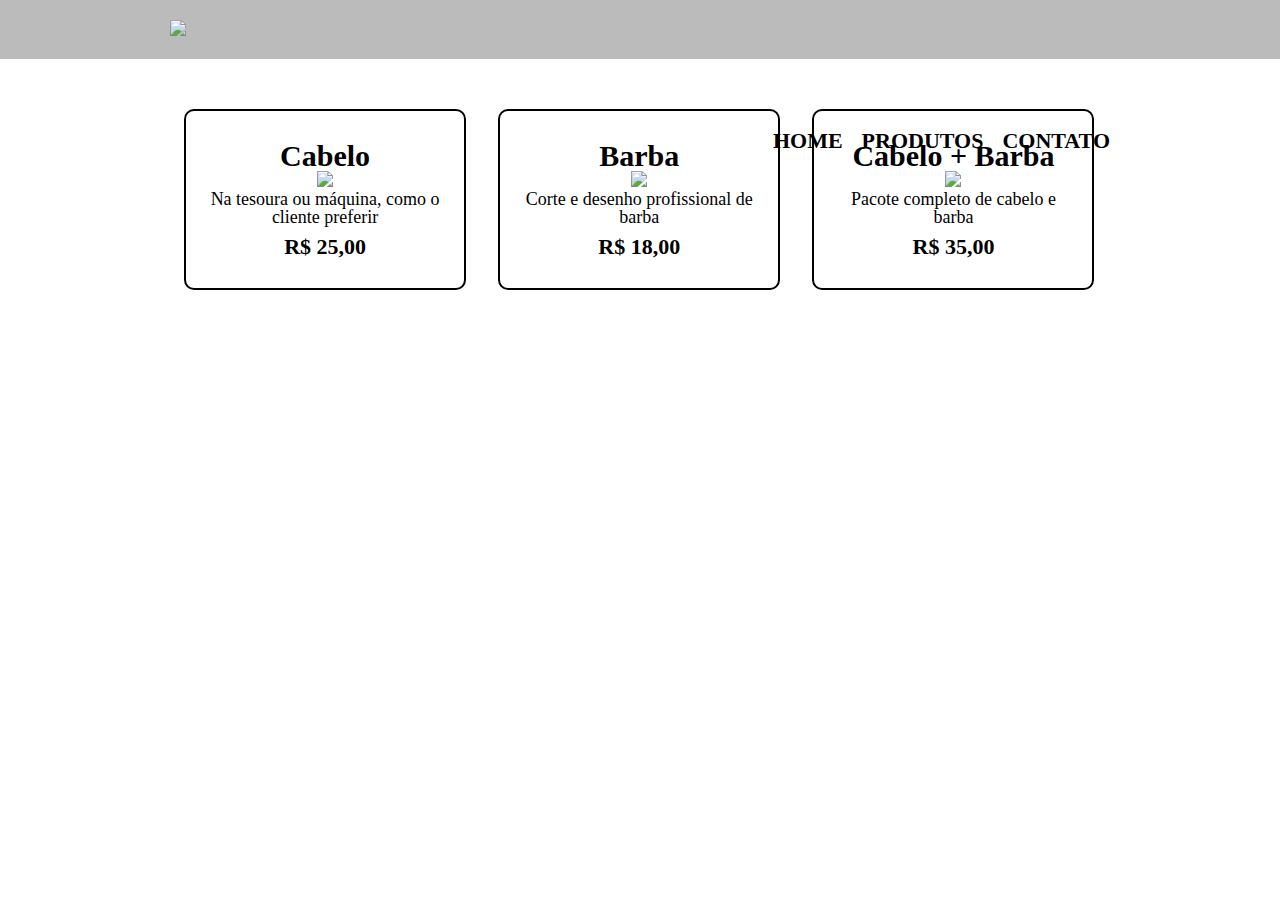
==== produtos.html @ e3bca257 "aula 04/12" ====
<!DOCTYPE html>
<html lang="pt-br">
    <head>
        <meta charset="UTF-8">
        <title>Produtos - Barbearia Alura</title>

        <link rel="stylesheet" href="reset.css">
        <link rel="stylesheet" href="produtos.css">
    </head>
    <body>
        <header>
            <div class="caixa">
                <h1><img src="logo.png"></h1>
                 <nav>
                    <ul>
                        <li><a href="index.html">Home</a></li>
                        <li><a href="produtos.html">Produtos</a></li>
                        <li><a href="contato.html">Contato</a></li>
                    </ul>
                </nav>
            </div>             
        </header>

        <main>
            <ul class="produtos">
                <li>
                    <h2>Cabelo</h2>
                    <img src="cabelo.jpg">
                    <p class="produto-descricao">Na tesoura ou máquina, como o cliente preferir</p>
                    <p class="produto-preco">R$ 25,00</p>
                </li>
                <li>
                    <h2>Barba</h2>
                    <img src="barba.jpg">
                    <p class="produto-descricao">Corte e desenho profissional de barba</p>
                    <p class="produto-preco">R$ 18,00</p>
                </li>
                <li>
                    <h2>Cabelo + Barba</h2>
                    <img src="cabelo+barba.jpg">
                    <p class="produto-descricao">Pacote completo de cabelo e barba</p>
                    <p class="produto-preco">R$ 35,00</p>
                </li>
            </ul>
        </main>
        
        <footer>
            <img src="logo-branco.png" alt="">
            <p class="copyright">&copy; Copyright Barbearia Alura -
            2023 por Lohan Torquato de Souza</p>
        </footer>
        
    </body>
</html>
---- produtos.css ----
header {
    background: #BBBBBB;
    padding: 20px 0;
}

.caixa {
    position: relative;
    width: 940px;
    margin: 0 auto;
}

nav {
    position: absolute;
    top: 110px;
    right: 0;
}

nav li {
    display: inline;
    margin: 0 0 0 15px;
}

nav a {
    text-transform: uppercase;
    color: #000000;
    font-weight: bold;
    font-size: 22px;
    text-decoration: none;
}

nav a:hover {
    color: red#;
    text-decoration: underline;
}

.produtos {
    width: 940px;
    margin: 0 auto;
    padding: 50px 0;
}

.produtos li {
    display: inline-block;
    text-align: center;
    width: 30%;
    vertical-align: top;
    margin: 0 1.5%;
    padding: 30px 20px;
    box-sizing: border-box;
    border: 2px solid #000000;
    border-radius: 10px;
}

.produtos li:hover {
    border-color: red#;
}

.produtos li:active {
    border-color: #088C19;  
}

.produtos li:hover h2 {
    font-size: 34px;
}

.produtos h2 {
    font-size: 30px;
    font-weight: bold;
}

.produto-descricao {
    font-size: 18px;
}

.produto-preco {
    font-size: 22px;
    font-weight: bold;
    margin-top: 10px;
}

footer {
    text-align: center;
    background: url("img/bg.jpg");
    padding: 40px 0;
}

.copyright {
     color: #FFFFFF;
    font-size: 13px;
    margin: 20px 0 0;
}

main {
    width: 940px;
    margin: 0 auto;
}

form {
    margin: 40px 0;
}

form label {
    display:block;
    font-size: 20px;
    margin: 0 0 10px;
}

form input {
    display: block;
    margin: 0 0 20px;
    padding: 10px 25px;
    width: 50%;
}
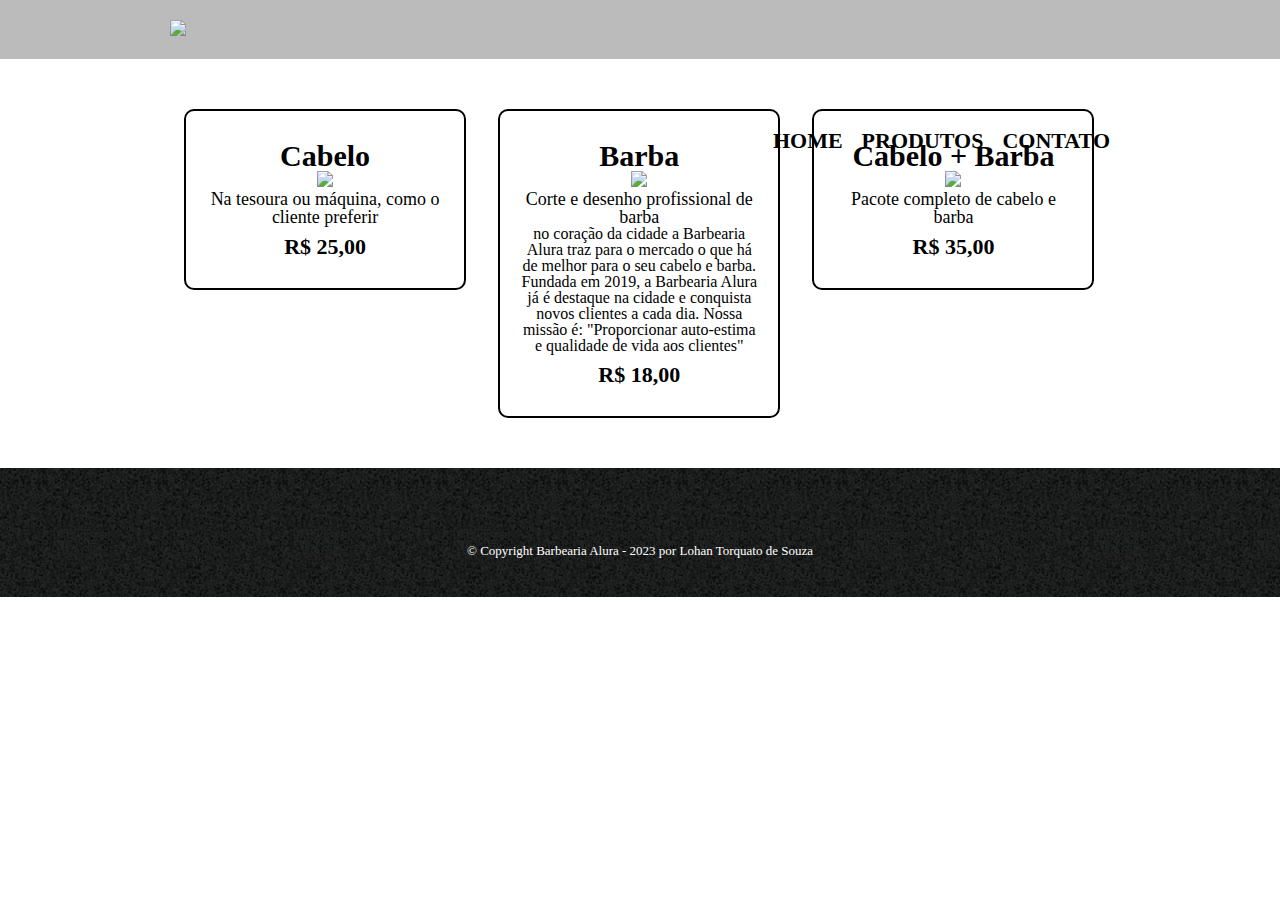
==== commit 4ea694d3: "aula 06/12" ====
--- a/produtos.html
+++ b/produtos.html
@@ -33,7 +33,9 @@
                     <h2>Barba</h2>
                     <img src="barba.jpg">
                     <p class="produto-descricao">Corte e desenho profissional de barba</p>
-                    <p class="produto-preco">R$ 18,00</p>
+                    no coração da cidade a Barbearia Alura traz para o mercado o que há de melhor para o seu cabelo e barba. Fundada em 2019, a Barbearia Alura já é destaque na cidade e conquista novos clientes a cada dia.
+
+                    Nossa missão é: "Proporcionar auto-estima e qualidade de vida aos clientes"             <p class="produto-preco">R$ 18,00</p>
                 </li>
                 <li>
                     <h2>Cabelo + Barba</h2>
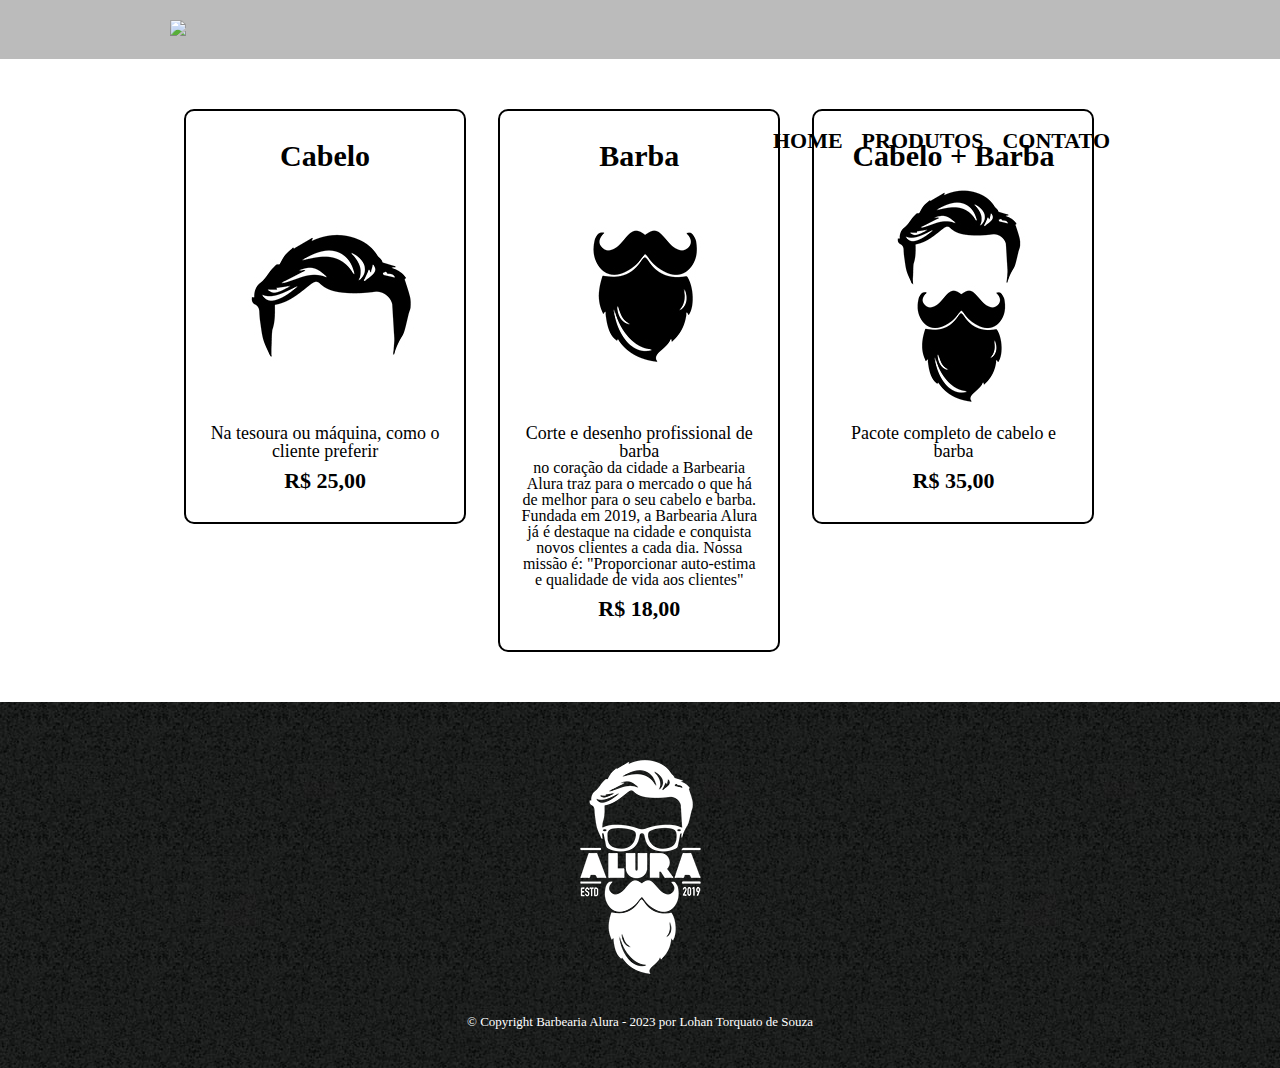
==== commit 85d95022: "aula 06/12/23" ====
--- a/produtos.html
+++ b/produtos.html
@@ -25,13 +25,13 @@
             <ul class="produtos">
                 <li>
                     <h2>Cabelo</h2>
-                    <img src="cabelo.jpg">
+                    <img src="img/cabelo.jpg">
                     <p class="produto-descricao">Na tesoura ou máquina, como o cliente preferir</p>
                     <p class="produto-preco">R$ 25,00</p>
                 </li>
                 <li>
                     <h2>Barba</h2>
-                    <img src="barba.jpg">
+                    <img src="img/barba.jpg">
                     <p class="produto-descricao">Corte e desenho profissional de barba</p>
                     no coração da cidade a Barbearia Alura traz para o mercado o que há de melhor para o seu cabelo e barba. Fundada em 2019, a Barbearia Alura já é destaque na cidade e conquista novos clientes a cada dia.
 
@@ -39,7 +39,7 @@
                 </li>
                 <li>
                     <h2>Cabelo + Barba</h2>
-                    <img src="cabelo+barba.jpg">
+                    <img src="img/cabelo+barba.jpg">
                     <p class="produto-descricao">Pacote completo de cabelo e barba</p>
                     <p class="produto-preco">R$ 35,00</p>
                 </li>
@@ -47,7 +47,7 @@
         </main>
         
         <footer>
-            <img src="logo-branco.png" alt="">
+            <img src="img/logo-branco.png" alt="">
             <p class="copyright">&copy; Copyright Barbearia Alura -
             2023 por Lohan Torquato de Souza</p>
         </footer>
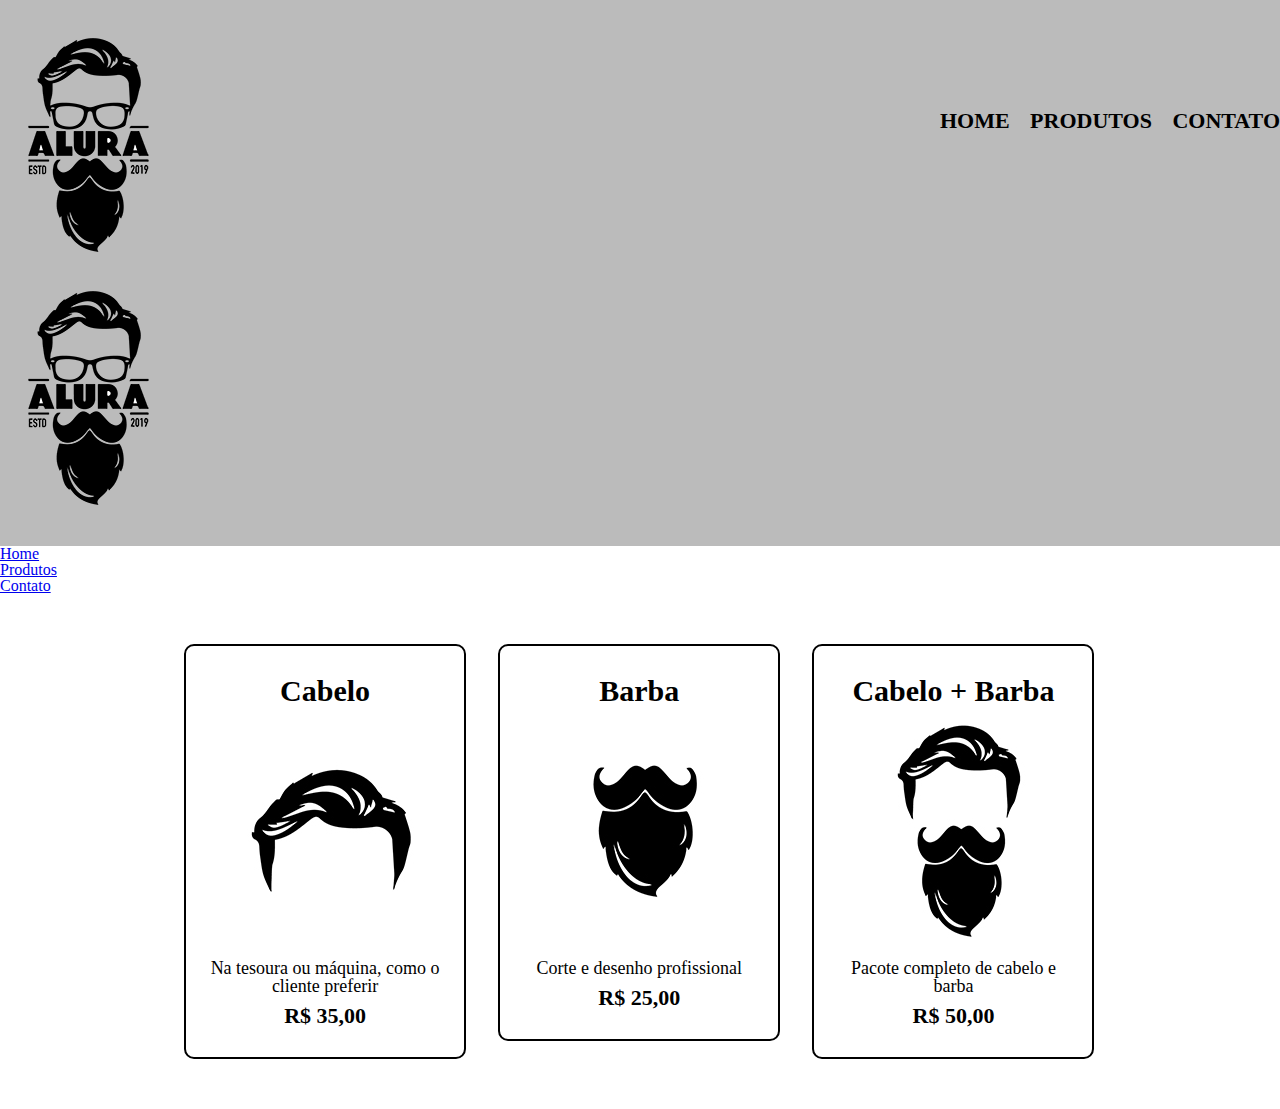
==== commit d13fcb1b: "aula 13/12/23" ====
--- a/produtos.html
+++ b/produtos.html
@@ -3,54 +3,51 @@
     <head>
         <meta charset="UTF-8">
         <title>Produtos - Barbearia Alura</title>
-
         <link rel="stylesheet" href="reset.css">
         <link rel="stylesheet" href="produtos.css">
     </head>
     <body>
         <header>
-            <div class="caixa">
-                <h1><img src="logo.png"></h1>
-                 <nav>
+            <h1><img src="img/logo.png"></h1>
+            <div>
+                <h1><img src="img/logo.png"></h1>
+                <nav>
                     <ul>
-                        <li><a href="index.html">Home</a></li>
-                        <li><a href="produtos.html">Produtos</a></li>
-                        <li><a href="contato.html">Contato</a></li>
+                        <li> <a href="index.html">  Home </a> </li>
+                        <li> <a href="produtos.html"> Produtos </a> </li>
+                        <li> <a href="contato.html"> Contato </a> </li>
                     </ul>
                 </nav>
-            </div>             
+            </div>
         </header>
 
+            <ul>
+                <li> <a href="index.html">  Home </a> </li>
+                <li> <a href="produtos.html"> Produtos </a> </li>
+                <li> <a href="contato.html"> Contato </a> </li>
         <main>
-            <ul class="produtos">
+            <ul class="produtos" >
                 <li>
-                    <h2>Cabelo</h2>
-                    <img src="img/cabelo.jpg">
-                    <p class="produto-descricao">Na tesoura ou máquina, como o cliente preferir</p>
-                    <p class="produto-preco">R$ 25,00</p>
+                    <h2> Cabelo </h2>
+                    <img src="img/cabelo.jpg" alt="">
+                    <p class="produto-descricao" > Na tesoura ou máquina, como o cliente preferir </p>
+                    <p class="produto-preco"> R$ 35,00 </p>
                 </li>
                 <li>
-                    <h2>Barba</h2>
-                    <img src="img/barba.jpg">
-                    <p class="produto-descricao">Corte e desenho profissional de barba</p>
-                    no coração da cidade a Barbearia Alura traz para o mercado o que há de melhor para o seu cabelo e barba. Fundada em 2019, a Barbearia Alura já é destaque na cidade e conquista novos clientes a cada dia.
-
-                    Nossa missão é: "Proporcionar auto-estima e qualidade de vida aos clientes"             <p class="produto-preco">R$ 18,00</p>
+                    <h2> Barba </h2>
+                    <img src="img/barba.jpg" alt="">
+                    <p class="produto-descricao" > Corte e desenho profissional </p>
+                    <p class="produto-preco" > R$ 25,00 </p>
                 </li>
                 <li>
-                    <h2>Cabelo + Barba</h2>
-                    <img src="img/cabelo+barba.jpg">
-                    <p class="produto-descricao">Pacote completo de cabelo e barba</p>
-                    <p class="produto-preco">R$ 35,00</p>
+                    <h2> Cabelo + Barba </h2>
+                    <img src="img/cabelo+barba.jpg" alt="">
+                    <p class="produto-descricao" > Pacote completo de cabelo e barba</p>
+                    <p class="produto-preco" > R$ 50,00 </p>
                 </li>
             </ul>
+        </header>
         </main>
-        
-        <footer>
-            <img src="img/logo-branco.png" alt="">
-            <p class="copyright">&copy; Copyright Barbearia Alura -
-            2023 por Lohan Torquato de Souza</p>
-        </footer>
-        
+
     </body>
-</html>
+</html>--- a/produtos.css
+++ b/produtos.css
@@ -80,7 +80,7 @@
 
 footer {
     text-align: center;
-    background: url("img/bg.jpg");
+    background: url(img/bg.jpg);
     padding: 40px 0;
 }
 
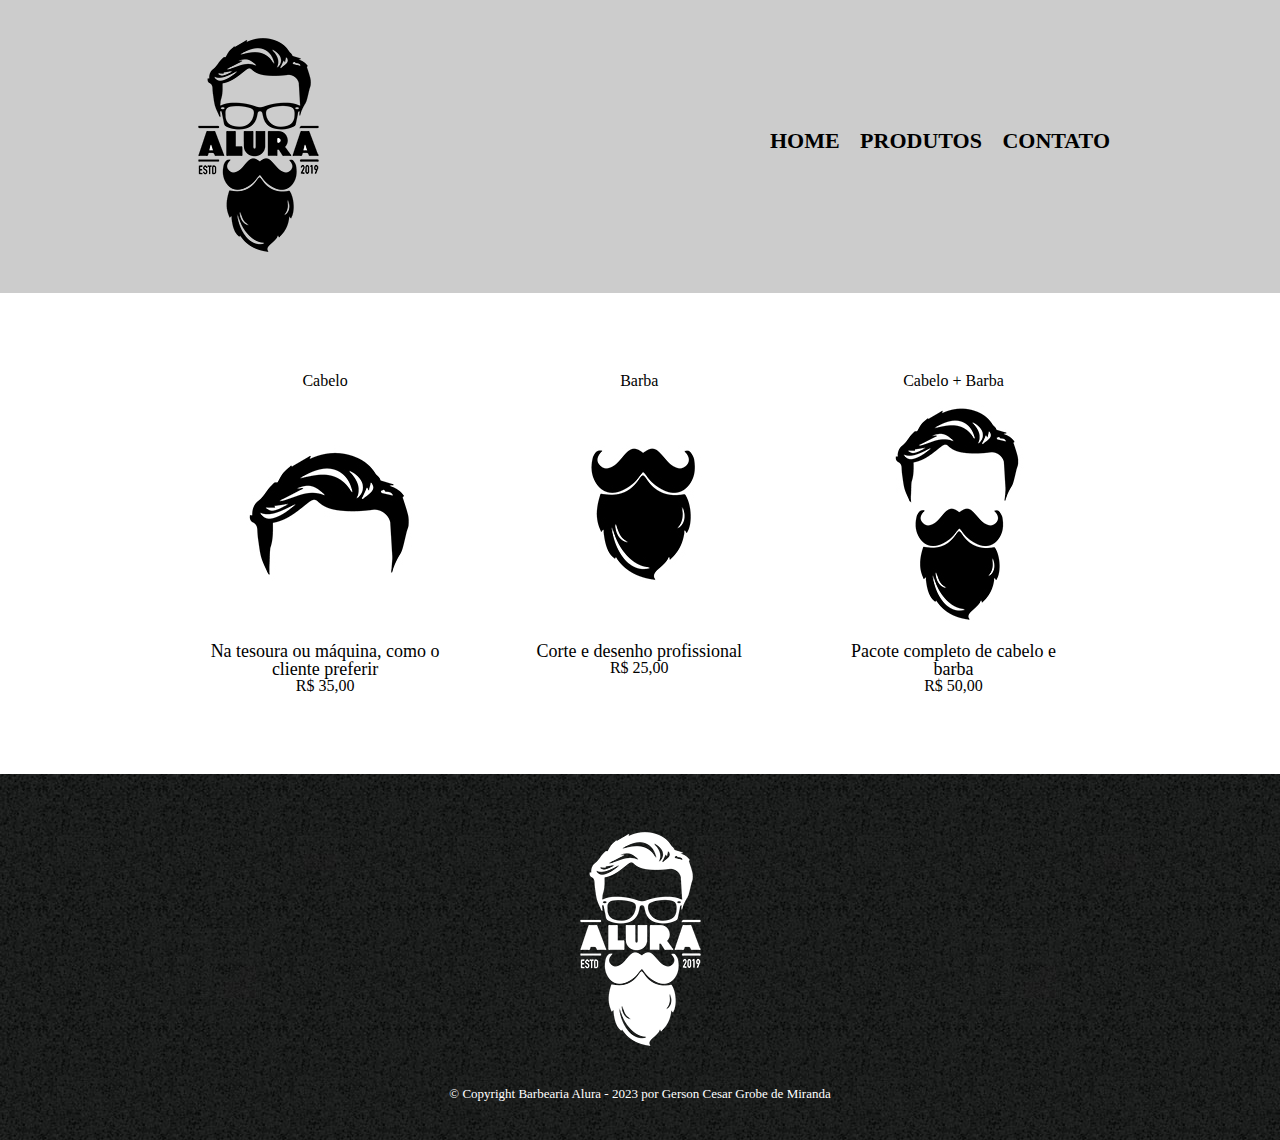
==== commit bcf48347: "aula final" ====
--- a/produtos.html
+++ b/produtos.html
@@ -8,8 +8,7 @@
     </head>
     <body>
         <header>
-            <h1><img src="img/logo.png"></h1>
-            <div>
+            <div class="caixa" >  
                 <h1><img src="img/logo.png"></h1>
                 <nav>
                     <ul>
@@ -21,10 +20,6 @@
             </div>
         </header>
 
-            <ul>
-                <li> <a href="index.html">  Home </a> </li>
-                <li> <a href="produtos.html"> Produtos </a> </li>
-                <li> <a href="contato.html"> Contato </a> </li>
         <main>
             <ul class="produtos" >
                 <li>
@@ -46,8 +41,12 @@
                     <p class="produto-preco" > R$ 50,00 </p>
                 </li>
             </ul>
-        </header>
         </main>
+
+        <footer>
+            <img src="img/logo-branco.png" alt="">
+            <p class="copyright"> &copy; Copyright Barbearia Alura - 2023 por Gerson Cesar Grobe de Miranda</p>
+        </footer>
 
     </body>
 </html>--- a/produtos.css
+++ b/produtos.css
@@ -1,5 +1,5 @@
 header {
-    background: #BBBBBB;
+    background: #CCCCCC;
     padding: 20px 0;
 }
 
@@ -23,13 +23,13 @@
 nav a {
     text-transform: uppercase;
     color: #000000;
-    font-weight: bold;
+    font-weight:  bold;
     font-size: 22px;
     text-decoration: none;
 }
 
 nav a:hover {
-    color: red#;
+    color: #c78c19;
     text-decoration: underline;
 }
 
@@ -47,24 +47,18 @@
     margin: 0 1.5%;
     padding: 30px 20px;
     box-sizing: border-box;
-    border: 2px solid #000000;
-    border-radius: 10px;
 }
 
 .produtos li:hover {
-    border-color: red#;
+    border-color: #c78c19;
 }
 
 .produtos li:active {
-    border-color: #088C19;  
+    border-color: #088C19;
 }
 
 .produtos li:hover h2 {
-    font-size: 34px;
-}
-
-.produtos h2 {
-    font-size: 30px;
+    font-size:  34px;
     font-weight: bold;
 }
 
@@ -72,7 +66,7 @@
     font-size: 18px;
 }
 
-.produto-preco {
+.produtos-preco {
     font-size: 22px;
     font-weight: bold;
     margin-top: 10px;
@@ -80,34 +74,12 @@
 
 footer {
     text-align: center;
-    background: url(img/bg.jpg);
+    background: url("img/bg.jpg");
     padding: 40px 0;
 }
 
 .copyright {
-     color: #FFFFFF;
+    color: #FFFFFF;
     font-size: 13px;
     margin: 20px 0 0;
-}
-
-main {
-    width: 940px;
-    margin: 0 auto;
-}
-
-form {
-    margin: 40px 0;
-}
-
-form label {
-    display:block;
-    font-size: 20px;
-    margin: 0 0 10px;
-}
-
-form input {
-    display: block;
-    margin: 0 0 20px;
-    padding: 10px 25px;
-    width: 50%;
 }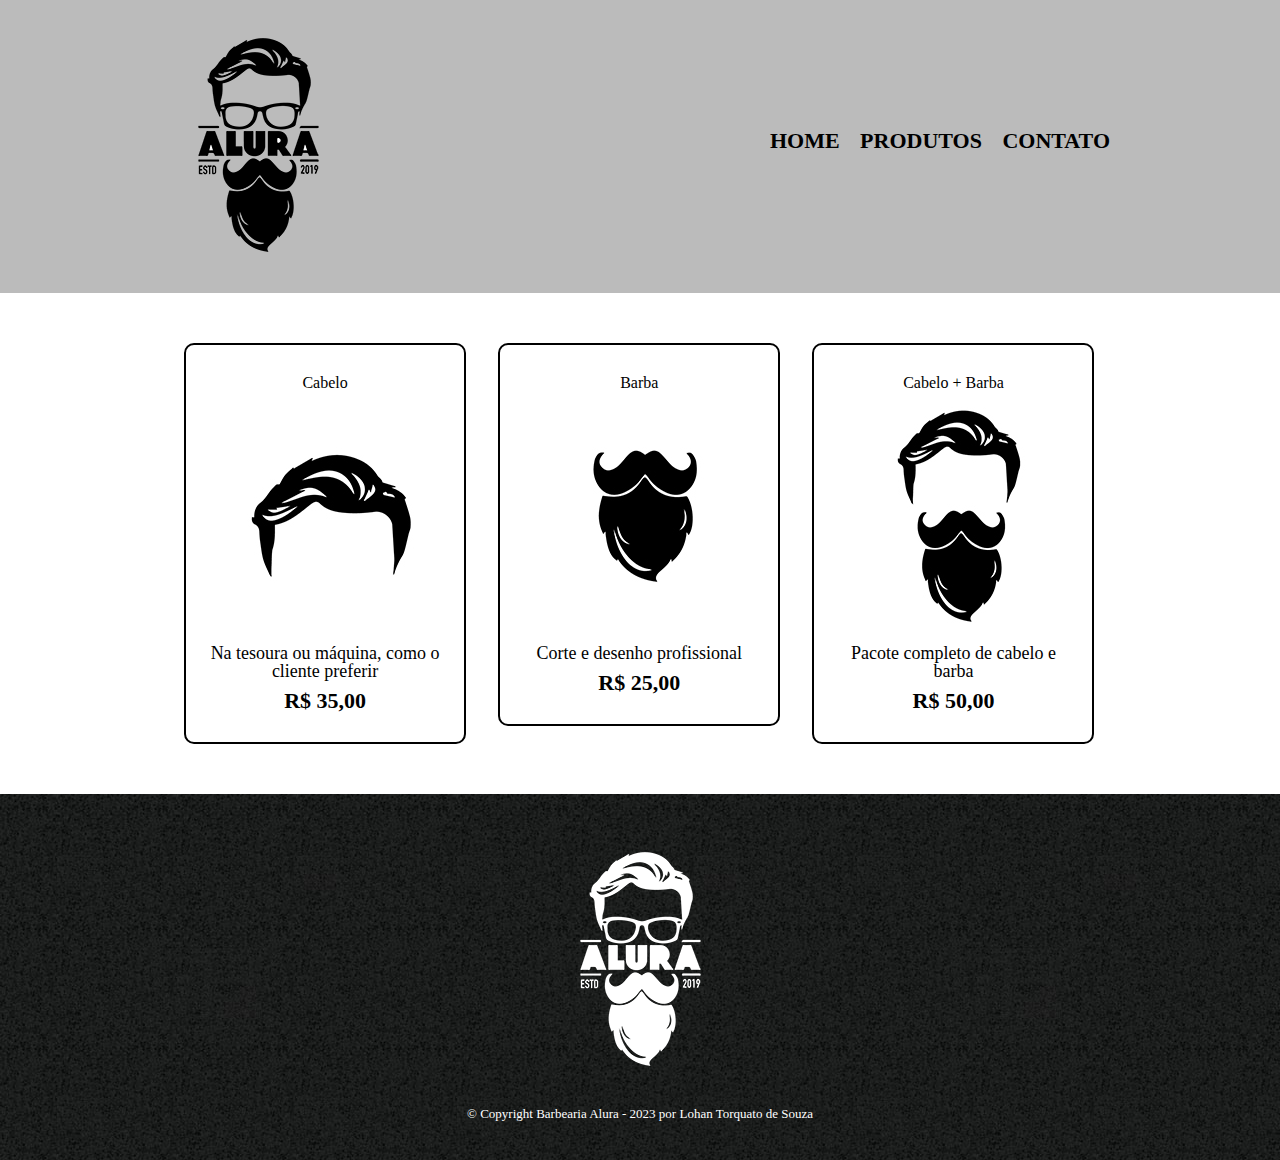
==== commit 6191c6b8: "aula fina" ====
--- a/produtos.html
+++ b/produtos.html
@@ -45,7 +45,7 @@
 
         <footer>
             <img src="img/logo-branco.png" alt="">
-            <p class="copyright"> &copy; Copyright Barbearia Alura - 2023 por Gerson Cesar Grobe de Miranda</p>
+            <p class="copyright"> &copy; Copyright Barbearia Alura - 2023 por Lohan Torquato de Souza</p>
         </footer>
 
     </body>
--- a/produtos.css
+++ b/produtos.css
@@ -1,5 +1,5 @@
 header {
-    background: #CCCCCC;
+    background: #BBBBBB;
     padding: 20px 0;
 }
 
@@ -23,8 +23,8 @@
 nav a {
     text-transform: uppercase;
     color: #000000;
-    font-weight:  bold;
     font-size: 22px;
+    font-weight: bold;
     text-decoration: none;
 }
 
@@ -35,7 +35,7 @@
 
 .produtos {
     width: 940px;
-    margin: 0 auto;
+    margin:  0 auto;
     padding: 50px 0;
 }
 
@@ -47,6 +47,8 @@
     margin: 0 1.5%;
     padding: 30px 20px;
     box-sizing: border-box;
+    border: 2px solid #000000;
+    border-radius: 10px;
 }
 
 .produtos li:hover {
@@ -54,19 +56,18 @@
 }
 
 .produtos li:active {
-    border-color: #088C19;
+    border-color: #088c19;
 }
 
 .produtos li:hover h2 {
-    font-size:  34px;
-    font-weight: bold;
+    font-size: 34px;
 }
 
 .produto-descricao {
     font-size: 18px;
 }
 
-.produtos-preco {
+.produto-preco {
     font-size: 22px;
     font-weight: bold;
     margin-top: 10px;
